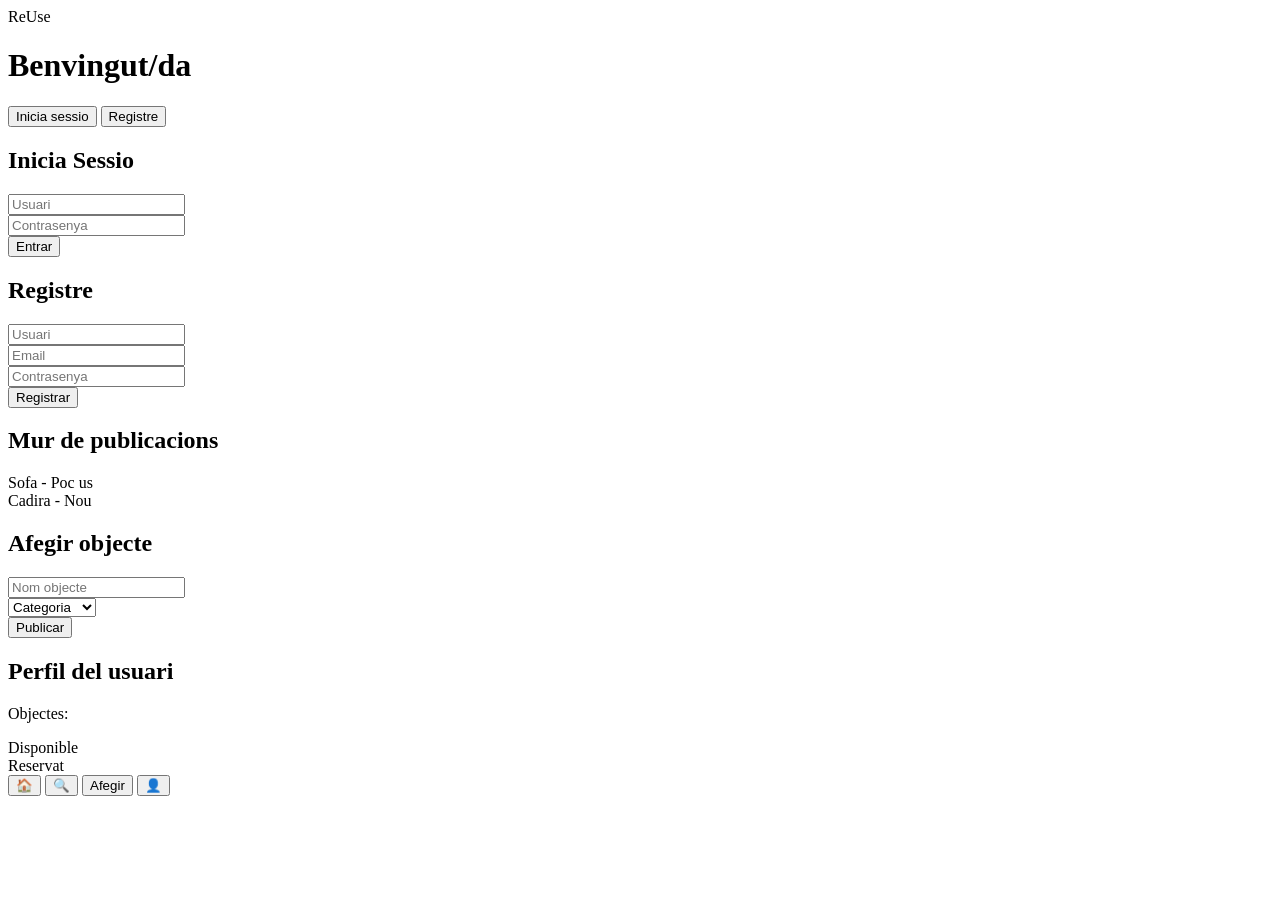
==== index.html @ e11231a6 "Rename Index.html to index.html" ====
<!DOCTYPE html>
<html lang="ca">
<head>
    <meta charset="UTF-8">
    <meta name="viewport" content="width=device-width, initial-scale=1">
    <meta name="description" content="App ReUse - Comparteix i reutilitza objectes">
    <title>ReUse</title>

    <link rel="stylesheet" href="index.css">
</head>

<body>

    <!-- SUPERIOR -->
    <div id="superior">
        ReUse
    </div>

    <!-- SECCIONS -->

    <!-- HOME -->
    <div id="seccio_home" class="seccio">
        <h1>Benvingut/da</h1>
        <button onclick="mostrarSeccio('seccio_login')">Inicia sessio</button>
        <button onclick="mostrarSeccio('seccio_registre')">Registre</button>
    </div>

    <!-- LOGIN -->
    <div id="seccio_login" class="seccio">
        <h2>Inicia Sessio</h2>
        <input type="text" placeholder="Usuari"><br>
        <input type="password" placeholder="Contrasenya"><br>
        <button onclick="mostrarSeccio('seccio_feed')">Entrar</button>
    </div>

    <!-- REGISTRE -->
    <div id="seccio_registre" class="seccio">
        <h2>Registre</h2>
        <input type="text" placeholder="Usuari"><br>
        <input type="email" placeholder="Email"><br>
        <input type="password" placeholder="Contrasenya"><br>
        <button onclick="mostrarSeccio('seccio_feed')">Registrar</button>
    </div>

    <!-- FEED -->
    <div id="seccio_feed" class="seccio">
        <h2>Mur de publicacions</h2>
        <div class="card"> Sofa - Poc us</div>
        <div class="card"> Cadira - Nou</div>
    </div>

    <!-- AFEGIR OBJECTE -->
    <div id="seccio_afegir" class="seccio">
        <h2>Afegir objecte</h2>
        <input type="text" placeholder="Nom objecte"><br>
        <select>
            <option>Categoria</option>
            <option>Mobles</option>
            <option>Electronica</option>
        </select><br>
        <button onclick="alert('Publicat!')">Publicar</button>
    </div>

    <!-- PERFIL -->
    <div id="seccio_perfil" class="seccio">
        <h2>Perfil del usuari</h2>
        <p>Objectes:</p>
        <div class="card">Disponible</div>
        <div class="card">Reservat</div>
    </div>

    <!-- MENU -->
    <div id="menu">
        <button onclick="mostrarSeccio('seccio_home')">🏠</button>
        <button onclick="mostrarSeccio('seccio_feed')">🔍</button>
        <button onclick="mostrarSeccio('seccio_afegir')">Afegir</button>
        <button onclick="mostrarSeccio('seccio_perfil')">👤</button>
    </div>

    <script src="script.js"></script>

</body>
</html>
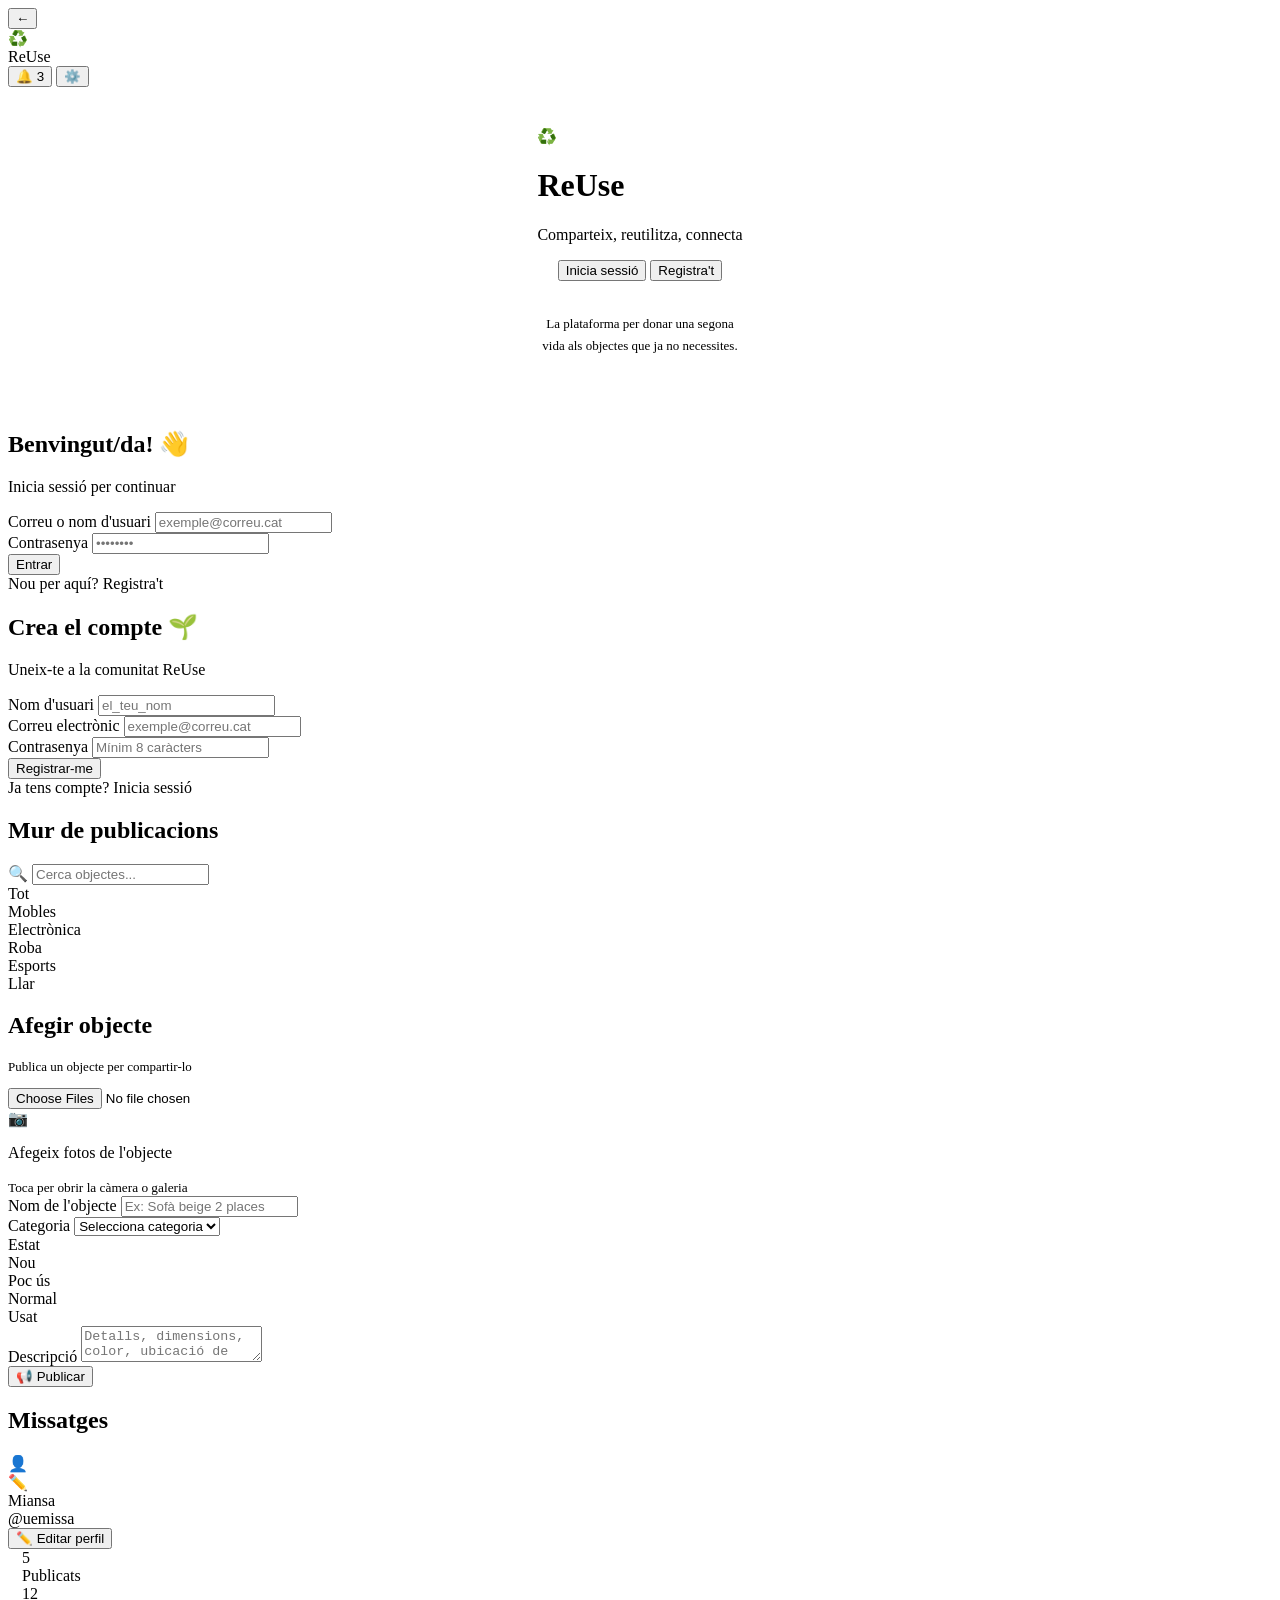
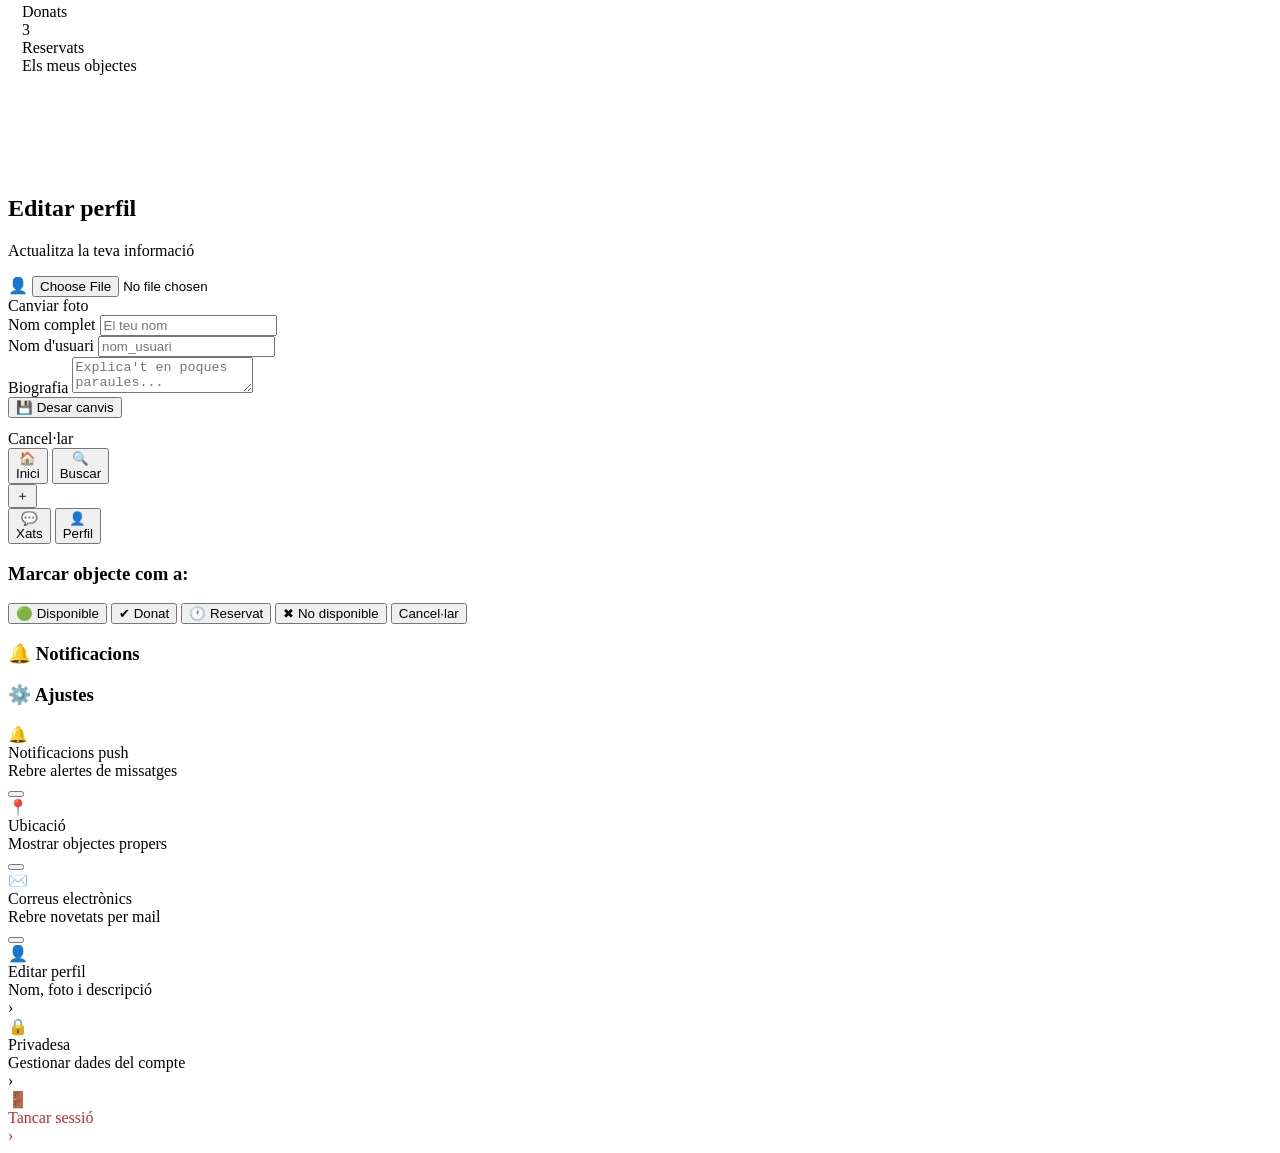
==== commit f648e647: "moure fitxers a larrel" ====
--- a/index.html
+++ b/index.html
@@ -2,82 +2,415 @@
 <html lang="ca">
 <head>
     <meta charset="UTF-8">
-    <meta name="viewport" content="width=device-width, initial-scale=1">
-    <meta name="description" content="App ReUse - Comparteix i reutilitza objectes">
+    <meta name="viewport" content="width=device-width, initial-scale=1.0, maximum-scale=1.0, user-scalable=no, viewport-fit=cover">
+    <meta name="description" content="ReUse — Comparteix i reutilitza objectes">
+    <meta name="apple-mobile-web-app-capable" content="yes">
+    <meta name="apple-mobile-web-app-status-bar-style" content="default">
     <title>ReUse</title>
-
-    <link rel="stylesheet" href="index.css">
+    <link href="https://fonts.googleapis.com/css2?family=Nunito:wght@400;600;700;800;900&family=DM+Sans:wght@400;500;600&display=swap" rel="stylesheet">
+    <link rel="stylesheet" href="css/style.css">
 </head>
-
 <body>
 
-    <!-- SUPERIOR -->
+<div class="app-shell">
+
+    <!-- ══ TOP BAR ══ -->
     <div id="superior">
-        ReUse
-    </div>
-
-    <!-- SECCIONS -->
-
-    <!-- HOME -->
-    <div id="seccio_home" class="seccio">
-        <h1>Benvingut/da</h1>
-        <button onclick="mostrarSeccio('seccio_login')">Inicia sessio</button>
-        <button onclick="mostrarSeccio('seccio_registre')">Registre</button>
-    </div>
-
-    <!-- LOGIN -->
-    <div id="seccio_login" class="seccio">
-        <h2>Inicia Sessio</h2>
-        <input type="text" placeholder="Usuari"><br>
-        <input type="password" placeholder="Contrasenya"><br>
-        <button onclick="mostrarSeccio('seccio_feed')">Entrar</button>
-    </div>
-
-    <!-- REGISTRE -->
-    <div id="seccio_registre" class="seccio">
-        <h2>Registre</h2>
-        <input type="text" placeholder="Usuari"><br>
-        <input type="email" placeholder="Email"><br>
-        <input type="password" placeholder="Contrasenya"><br>
-        <button onclick="mostrarSeccio('seccio_feed')">Registrar</button>
-    </div>
-
-    <!-- FEED -->
+        <div class="logo-wrap">
+            <button class="back-btn" id="back-btn" onclick="goBack()" aria-label="Tornar">←</button>
+            <div class="logo-icon" aria-hidden="true">♻️</div>
+            <span class="logo-text">ReUse</span>
+        </div>
+        <div class="top-actions" id="top-actions">
+            <button class="top-icon-btn" onclick="openNotifPanel()" aria-label="Notificacions">
+                🔔
+                <span class="notif-badge" id="notif-badge">3</span>
+            </button>
+            <button class="top-icon-btn" onclick="openSettingsPanel()" aria-label="Ajustes">⚙️</button>
+        </div>
+    </div>
+
+    <!-- ══ ① BENVINGUDA ══ -->
+    <div id="seccio_home" class="seccio activa">
+        <div style="display:flex;flex-direction:column;align-items:center;justify-content:center;flex:1;padding:40px 30px;">
+            <div class="home-brand">
+                <div class="big-icon" aria-hidden="true">♻️</div>
+                <h1>ReUse</h1>
+                <p class="tagline">Comparteix, reutilitza, connecta</p>
+            </div>
+
+            <div class="home-actions">
+                <button class="btn-primary" onclick="nav('seccio_login')">Inicia sessió</button>
+                <button class="btn-secondary" onclick="nav('seccio_registre')">Registra't</button>
+            </div>
+
+            <p style="margin-top:32px;font-size:13px;color:var(--text-light);text-align:center;line-height:1.7;">
+                La plataforma per donar una segona<br>vida als objectes que ja no necessites.
+            </p>
+        </div>
+    </div>
+
+    <!-- ══ ② LOGIN ══ -->
+    <div id="seccio_login" class="seccio form-screen">
+        <h2>Benvingut/da! 👋</h2>
+        <p class="sub">Inicia sessió per continuar</p>
+
+        <div class="field-group">
+            <div class="field-wrap">
+                <label for="login-email">Correu o nom d'usuari</label>
+                <input id="login-email" type="text" placeholder="exemple@correu.cat" autocomplete="username">
+            </div>
+            <div class="field-wrap">
+                <label for="login-pass">Contrasenya</label>
+                <input id="login-pass" type="password" placeholder="••••••••" autocomplete="current-password">
+            </div>
+        </div>
+
+        <button class="btn-primary" onclick="doLogin()">Entrar</button>
+
+        <div class="link-row">
+            Nou per aquí? <span onclick="nav('seccio_registre')">Registra't</span>
+        </div>
+    </div>
+
+    <!-- ══ ③ REGISTRE ══ -->
+    <div id="seccio_registre" class="seccio form-screen">
+        <h2>Crea el compte 🌱</h2>
+        <p class="sub">Uneix-te a la comunitat ReUse</p>
+
+        <div class="field-group">
+            <div class="field-wrap">
+                <label for="reg-user">Nom d'usuari</label>
+                <input id="reg-user" type="text" placeholder="el_teu_nom" autocomplete="username">
+            </div>
+            <div class="field-wrap">
+                <label for="reg-email">Correu electrònic</label>
+                <input id="reg-email" type="email" placeholder="exemple@correu.cat" autocomplete="email">
+            </div>
+            <div class="field-wrap">
+                <label for="reg-pass">Contrasenya</label>
+                <input id="reg-pass" type="password" placeholder="Mínim 8 caràcters" autocomplete="new-password">
+            </div>
+        </div>
+
+        <button class="btn-primary" onclick="doRegister()">Registrar-me</button>
+
+        <div class="link-row">
+            Ja tens compte? <span onclick="nav('seccio_login')">Inicia sessió</span>
+        </div>
+    </div>
+
+    <!-- ══ ④ FEED ══ -->
     <div id="seccio_feed" class="seccio">
-        <h2>Mur de publicacions</h2>
-        <div class="card"> Sofa - Poc us</div>
-        <div class="card"> Cadira - Nou</div>
-    </div>
-
-    <!-- AFEGIR OBJECTE -->
+        <div class="feed-header">
+            <h2>Mur de publicacions</h2>
+            <div class="search-bar">
+                <span aria-hidden="true">🔍</span>
+                <input id="feed-search" type="search" placeholder="Cerca objectes..." aria-label="Cerca objectes">
+            </div>
+        </div>
+
+        <div class="cat-pills">
+            <div class="pill active" onclick="selPill(this)" role="button" tabindex="0">Tot</div>
+            <div class="pill" onclick="selPill(this)" role="button" tabindex="0">Mobles</div>
+            <div class="pill" onclick="selPill(this)" role="button" tabindex="0">Electrònica</div>
+            <div class="pill" onclick="selPill(this)" role="button" tabindex="0">Roba</div>
+            <div class="pill" onclick="selPill(this)" role="button" tabindex="0">Esports</div>
+            <div class="pill" onclick="selPill(this)" role="button" tabindex="0">Llar</div>
+        </div>
+
+        <div class="feed-list" id="feed-list">
+            <!-- Rendered by JS -->
+        </div>
+    </div>
+
+    <!-- ══ ⑤ DETALL D'OBJECTE ══ -->
+    <div id="seccio_detail" class="seccio">
+        <div class="detail-content">
+            <!-- Rendered by JS -->
+        </div>
+    </div>
+
+    <!-- ══ ⑥ AFEGIR OBJECTE ══ -->
     <div id="seccio_afegir" class="seccio">
-        <h2>Afegir objecte</h2>
-        <input type="text" placeholder="Nom objecte"><br>
-        <select>
-            <option>Categoria</option>
-            <option>Mobles</option>
-            <option>Electronica</option>
-        </select><br>
-        <button onclick="alert('Publicat!')">Publicar</button>
-    </div>
-
-    <!-- PERFIL -->
+        <div class="afegir-header">
+            <h2>Afegir objecte</h2>
+            <p style="margin-top:4px;font-size:13px;color:var(--text-light);">Publica un objecte per compartir-lo</p>
+        </div>
+
+        <label class="upload-zone" aria-label="Afegir fotos">
+            <input type="file" accept="image/*" multiple onchange="handleAddImages(this)" aria-hidden="true">
+            <div class="upload-icon" aria-hidden="true">📷</div>
+            <p>Afegeix fotos de l'objecte</p>
+            <small>Toca per obrir la càmera o galeria</small>
+        </label>
+
+        <div class="img-preview-row" id="img-preview-row"></div>
+
+        <div class="form-inner">
+            <div class="field-wrap">
+                <label for="item-name">Nom de l'objecte</label>
+                <input id="item-name" type="text" placeholder="Ex: Sofà beige 2 places">
+            </div>
+
+            <div class="field-wrap">
+                <label for="item-cat">Categoria</label>
+                <select id="item-cat">
+                    <option value="">Selecciona categoria</option>
+                    <option>Mobles</option>
+                    <option>Electrònica</option>
+                    <option>Roba</option>
+                    <option>Esports</option>
+                    <option>Llar i cuina</option>
+                    <option>Llibres</option>
+                    <option>Altres</option>
+                </select>
+            </div>
+
+            <div class="field-wrap">
+                <label>Estat</label>
+                <div class="estat-group">
+                    <div class="estat-btn sel" onclick="selEstat(this)" role="button" tabindex="0">Nou</div>
+                    <div class="estat-btn" onclick="selEstat(this)" role="button" tabindex="0">Poc ús</div>
+                    <div class="estat-btn" onclick="selEstat(this)" role="button" tabindex="0">Normal</div>
+                    <div class="estat-btn" onclick="selEstat(this)" role="button" tabindex="0">Usat</div>
+                </div>
+            </div>
+
+            <div class="field-wrap">
+                <label for="item-desc">Descripció</label>
+                <textarea id="item-desc" placeholder="Detalls, dimensions, color, ubicació de recollida..."></textarea>
+            </div>
+
+            <button class="btn-primary" onclick="publishItem()">
+                📢 Publicar
+            </button>
+        </div>
+    </div>
+
+    <!-- ══ ⑦ XATS ══ -->
+    <div id="seccio_xats" class="seccio">
+        <div class="xats-header">
+            <h2>Missatges</h2>
+        </div>
+        <div class="chat-list" id="chat-list">
+            <!-- Rendered by JS -->
+        </div>
+    </div>
+
+    <!-- ══ ⑧ PERFIL ══ -->
     <div id="seccio_perfil" class="seccio">
-        <h2>Perfil del usuari</h2>
-        <p>Objectes:</p>
-        <div class="card">Disponible</div>
-        <div class="card">Reservat</div>
-    </div>
-
-    <!-- MENU -->
-    <div id="menu">
-        <button onclick="mostrarSeccio('seccio_home')">🏠</button>
-        <button onclick="mostrarSeccio('seccio_feed')">🔍</button>
-        <button onclick="mostrarSeccio('seccio_afegir')">Afegir</button>
-        <button onclick="mostrarSeccio('seccio_perfil')">👤</button>
-    </div>
-
-    <script src="script.js"></script>
-
+        <div class="perfil-header">
+            <div class="avatar-wrap" onclick="openEditProfile()">
+                <div class="avatar" id="profile-avatar">👤</div>
+                <div class="avatar-edit-badge" aria-hidden="true">✏️</div>
+            </div>
+            <div class="perfil-name" id="profile-name">Miansa</div>
+            <div class="perfil-handle" id="profile-handle">@uemissa</div>
+            <button class="perfil-edit-btn" onclick="openEditProfile()">✏️ Editar perfil</button>
+        </div>
+
+        <div style="padding: 0 14px 100px;">
+            <div class="perfil-card">
+                <div class="perfil-stats">
+                    <div class="stat-item">
+                        <div class="stat-num" id="stat-publicats">5</div>
+                        <div class="stat-label">Publicats</div>
+                    </div>
+                    <div class="stat-item">
+                        <div class="stat-num" id="stat-donats">12</div>
+                        <div class="stat-label">Donats</div>
+                    </div>
+                    <div class="stat-item">
+                        <div class="stat-num" id="stat-reservats">3</div>
+                        <div class="stat-label">Reservats</div>
+                    </div>
+                </div>
+
+                <div class="perfil-divider"></div>
+                <div class="objectes-title">Els meus objectes</div>
+                <div id="my-items-list">
+                    <!-- Rendered by JS -->
+                </div>
+            </div>
+        </div>
+    </div>
+
+    <!-- ══ ⑨ EDITAR PERFIL ══ -->
+    <div id="seccio_edit_perfil" class="seccio form-screen" style="background:white;">
+        <h2>Editar perfil</h2>
+        <p class="sub">Actualitza la teva informació</p>
+
+        <div class="edit-avatar-wrap">
+            <div class="edit-avatar" id="edit-profile-avatar">
+                👤
+                <input type="file" accept="image/*" onchange="handleAvatarUpload(this)" aria-label="Canviar foto de perfil">
+            </div>
+            <span class="edit-avatar-label">Canviar foto</span>
+        </div>
+
+        <div class="field-group">
+            <div class="field-wrap">
+                <label for="edit-name">Nom complet</label>
+                <input id="edit-name" type="text" placeholder="El teu nom">
+            </div>
+            <div class="field-wrap">
+                <label for="edit-handle">Nom d'usuari</label>
+                <input id="edit-handle" type="text" placeholder="nom_usuari">
+            </div>
+            <div class="field-wrap">
+                <label for="edit-bio">Biografia</label>
+                <textarea id="edit-bio" placeholder="Explica't en poques paraules..."></textarea>
+            </div>
+        </div>
+
+        <button class="btn-primary" onclick="saveProfile()">💾 Desar canvis</button>
+        <div class="link-row" style="margin-top:12px;">
+            <span onclick="goBack()" style="color:var(--text-light);">Cancel·lar</span>
+        </div>
+    </div>
+
+    <!-- ══ BOTTOM NAV ══ -->
+    <nav id="menu" role="navigation" aria-label="Navegació principal">
+        <button class="nav-btn active" id="nav-home" onclick="nav('seccio_feed');setNav('nav-home')" aria-label="Inici">
+            <div class="nav-icon-wrap">
+                <span class="nav-icon">🏠</span>
+            </div>
+            <span class="nav-label">Inici</span>
+        </button>
+
+        <button class="nav-btn" id="nav-cerca" onclick="nav('seccio_feed');setNav('nav-cerca');document.getElementById('feed-search').focus()" aria-label="Buscar">
+            <div class="nav-icon-wrap">
+                <span class="nav-icon">🔍</span>
+            </div>
+            <span class="nav-label">Buscar</span>
+        </button>
+
+        <div class="nav-add-wrap">
+            <button class="nav-add-btn" onclick="nav('seccio_afegir');setNav('')" aria-label="Afegir objecte">＋</button>
+        </div>
+
+        <button class="nav-btn" id="nav-msg" onclick="nav('seccio_xats');setNav('nav-msg');renderChats()" aria-label="Missatges">
+            <div class="nav-icon-wrap">
+                <span class="nav-icon">💬</span>
+                <span class="nav-dot show" id="nav-dot-msg" aria-hidden="true"></span>
+            </div>
+            <span class="nav-label">Xats</span>
+        </button>
+
+        <button class="nav-btn" id="nav-perfil" onclick="nav('seccio_perfil');setNav('nav-perfil')" aria-label="Perfil">
+            <div class="nav-icon-wrap">
+                <span class="nav-icon">👤</span>
+            </div>
+            <span class="nav-label">Perfil</span>
+        </button>
+    </nav>
+
+    <!-- ══ MODAL: CANVIAR ESTAT ══ -->
+    <div class="modal-overlay" id="estat-modal" onclick="closeModal(event)" role="dialog" aria-modal="true" aria-labelledby="modal-title">
+        <div class="modal-sheet" onclick="event.stopPropagation()">
+            <div class="modal-handle" aria-hidden="true"></div>
+            <h3 id="modal-title">Marcar objecte com a:</h3>
+            <div class="modal-btns">
+                <button class="modal-btn disponible" onclick="setEstat('disponible')">🟢 Disponible</button>
+                <button class="modal-btn donat"      onclick="setEstat('donat')">✔ Donat</button>
+                <button class="modal-btn reservat"   onclick="setEstat('reservat')">🕐 Reservat</button>
+                <button class="modal-btn no-disp"    onclick="setEstat('no-disp')">✖ No disponible</button>
+                <button class="modal-btn cancel"     onclick="closeModal()">Cancel·lar</button>
+            </div>
+        </div>
+    </div>
+
+    <!-- ══ MODAL: NOTIFICACIONS ══ -->
+    <div class="modal-overlay" id="notif-modal" onclick="closeNotifModal(event)" role="dialog" aria-modal="true" aria-label="Notificacions">
+        <div class="modal-sheet" onclick="event.stopPropagation()">
+            <div class="modal-handle" aria-hidden="true"></div>
+            <h3>🔔 Notificacions</h3>
+            <div class="notif-list" id="notif-list">
+                <!-- Rendered by JS -->
+            </div>
+        </div>
+    </div>
+
+    <!-- ══ MODAL: AJUSTES ══ -->
+    <div class="modal-overlay" id="settings-modal" onclick="closeSettingsModal(event)" role="dialog" aria-modal="true" aria-label="Ajustes">
+        <div class="modal-sheet" onclick="event.stopPropagation()">
+            <div class="modal-handle" aria-hidden="true"></div>
+            <h3>⚙️ Ajustes</h3>
+            <div class="settings-list">
+                <div class="settings-item" onclick="toggleSetting('notifs')">
+                    <div class="settings-left">
+                        <div class="settings-icon">🔔</div>
+                        <div>
+                            <div class="settings-name">Notificacions push</div>
+                            <div class="settings-sub">Rebre alertes de missatges</div>
+                        </div>
+                    </div>
+                    <button class="toggle on" id="toggle-notifs" aria-label="Activar notificacions"></button>
+                </div>
+
+                <div class="settings-item" onclick="toggleSetting('ubicació')">
+                    <div class="settings-left">
+                        <div class="settings-icon">📍</div>
+                        <div>
+                            <div class="settings-name">Ubicació</div>
+                            <div class="settings-sub">Mostrar objectes propers</div>
+                        </div>
+                    </div>
+                    <button class="toggle on" id="toggle-ubicacio" aria-label="Activar ubicació"></button>
+                </div>
+
+                <div class="settings-item" onclick="toggleSetting('emails')">
+                    <div class="settings-left">
+                        <div class="settings-icon">✉️</div>
+                        <div>
+                            <div class="settings-name">Correus electrònics</div>
+                            <div class="settings-sub">Rebre novetats per mail</div>
+                        </div>
+                    </div>
+                    <button class="toggle" id="toggle-emails" aria-label="Activar correus"></button>
+                </div>
+
+                <div class="settings-item" onclick="nav('seccio_edit_perfil');closeSettingsModal()">
+                    <div class="settings-left">
+                        <div class="settings-icon">👤</div>
+                        <div>
+                            <div class="settings-name">Editar perfil</div>
+                            <div class="settings-sub">Nom, foto i descripció</div>
+                        </div>
+                    </div>
+                    <span class="settings-arrow">›</span>
+                </div>
+
+                <div class="settings-item" onclick="showToast('🔒 Funcionalitat pròximament');closeSettingsModal()">
+                    <div class="settings-left">
+                        <div class="settings-icon">🔒</div>
+                        <div>
+                            <div class="settings-name">Privadesa</div>
+                            <div class="settings-sub">Gestionar dades del compte</div>
+                        </div>
+                    </div>
+                    <span class="settings-arrow">›</span>
+                </div>
+
+                <div class="settings-item" onclick="nav('seccio_home');closeSettingsModal();showToast('👋 Sessió tancada')">
+                    <div class="settings-left">
+                        <div class="settings-icon">🚪</div>
+                        <div>
+                            <div class="settings-name" style="color:#c62828;">Tancar sessió</div>
+                        </div>
+                    </div>
+                    <span class="settings-arrow" style="color:#c62828;">›</span>
+                </div>
+            </div>
+        </div>
+    </div>
+
+    <!-- TOAST -->
+    <div class="toast" id="toast" role="alert" aria-live="polite"></div>
+
+</div><!-- /app-shell -->
+
+<script src="js/app.js"></script>
 </body>
 </html>
